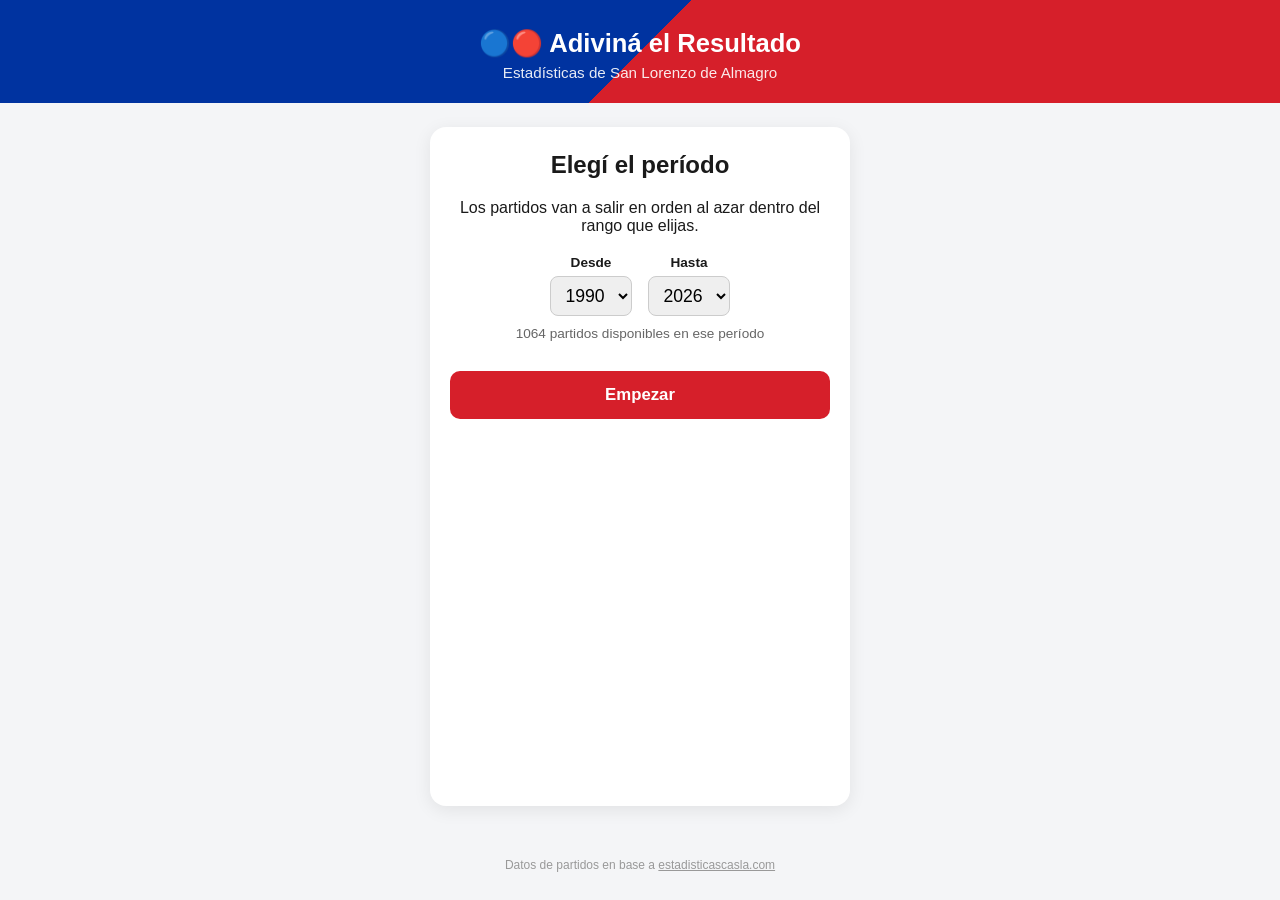
==== index.html @ 2fa3388e "Add files via upload" ====
<!DOCTYPE html>
<html lang="es">
<head>
<meta charset="UTF-8">
<meta name="viewport" content="width=device-width, initial-scale=1.0">
<title>Adiviná el Resultado - San Lorenzo</title>
<link rel="stylesheet" href="style.css">
</head>
<body>

<header>
  <h1>🔵🔴 Adiviná el Resultado</h1>
  <p class="subtitle">Estadísticas de San Lorenzo de Almagro</p>
</header>

<main>

  <!-- PANTALLA DE INICIO -->
  <section id="pantalla-inicio" class="pantalla">
    <h2>Elegí el período</h2>
    <p>Los partidos van a salir en orden al azar dentro del rango que elijas.</p>
    <div class="selector-anios">
      <label>
        Desde
        <select id="anio-desde"></select>
      </label>
      <label>
        Hasta
        <select id="anio-hasta"></select>
      </label>
    </div>
    <p id="cantidad-partidos" class="info-chica"></p>
    <button id="btn-empezar" class="btn-principal">Empezar</button>
  </section>

  <!-- PANTALLA DE JUEGO -->
  <section id="pantalla-juego" class="pantalla oculta">
    <div class="marcador-puntos">
      Racha actual: <span id="puntos">0</span>
    </div>

    <div class="tarjeta-partido">
      <p class="fecha" id="fecha-partido"></p>
      <p class="competicion" id="competicion-partido"></p>
      <div class="enfrentamiento">
        <div class="equipo">San Lorenzo</div>
        <div class="vs">vs</div>
        <div class="equipo" id="rival-partido"></div>
      </div>
      <p class="condicion" id="condicion-partido"></p>
    </div>

    <form id="form-prediccion" class="form-prediccion">
      <div class="inputs-marcador">
        <div class="input-equipo">
          <label>San Lorenzo</label>
          <input type="number" id="goles-sl" min="0" max="20" required inputmode="numeric">
        </div>
        <span class="guion">-</span>
        <div class="input-equipo">
          <label id="label-rival">Rival</label>
          <input type="number" id="goles-rival" min="0" max="20" required inputmode="numeric">
        </div>
      </div>
      <button type="submit" class="btn-principal">Adivinar</button>
    </form>

    <div id="resultado-feedback" class="feedback oculta"></div>
  </section>

  <!-- PANTALLA GAME OVER -->
  <section id="pantalla-fin" class="pantalla oculta">
    <h2>¡Fallaste! 😔</h2>
    <p>El resultado real fue:</p>
    <p class="resultado-real" id="resultado-real-fin"></p>
    <p class="puntaje-final">Racha final: <span id="puntos-fin"></span> partidos acertados</p>
    <button id="btn-reintentar" class="btn-principal">Jugar de nuevo</button>
  </section>

</main>

<footer>
  <p>Datos de partidos en base a <a href="https://estadisticascasla.com/" target="_blank" rel="noopener">estadisticascasla.com</a></p>
</footer>

<script src="script.js"></script>
</body>
</html>
---- style.css ----
:root {
  --azul: #0033a0;
  --rojo: #d61f2a;
  --fondo: #f4f5f7;
  --texto: #1a1a1a;
  --blanco: #ffffff;
}

* { box-sizing: border-box; }

body {
  margin: 0;
  font-family: -apple-system, BlinkMacSystemFont, "Segoe UI", Roboto, Arial, sans-serif;
  background: var(--fondo);
  color: var(--texto);
  min-height: 100vh;
  display: flex;
  flex-direction: column;
}

header {
  background: linear-gradient(135deg, var(--azul) 50%, var(--rojo) 50%);
  color: white;
  text-align: center;
  padding: 28px 16px 22px;
}

header h1 {
  margin: 0;
  font-size: 1.6rem;
}

.subtitle {
  margin: 6px 0 0;
  opacity: 0.9;
  font-size: 0.95rem;
}

main {
  flex: 1;
  display: flex;
  justify-content: center;
  padding: 24px 16px;
}

.pantalla {
  width: 100%;
  max-width: 420px;
  background: var(--blanco);
  border-radius: 16px;
  padding: 24px 20px;
  box-shadow: 0 4px 18px rgba(0,0,0,0.08);
  text-align: center;
}

.oculta { display: none; }

h2 { margin-top: 0; }

.selector-anios {
  display: flex;
  gap: 16px;
  justify-content: center;
  margin: 20px 0 8px;
}

.selector-anios label {
  display: flex;
  flex-direction: column;
  font-size: 0.85rem;
  font-weight: 600;
  gap: 6px;
}

select, input[type=number] {
  font-size: 1.1rem;
  padding: 8px 10px;
  border-radius: 8px;
  border: 1px solid #ccc;
  text-align: center;
}

.info-chica {
  font-size: 0.85rem;
  color: #666;
  margin: 10px 0 20px;
}

.btn-principal {
  background: var(--rojo);
  color: white;
  border: none;
  border-radius: 10px;
  padding: 14px 22px;
  font-size: 1.05rem;
  font-weight: 700;
  cursor: pointer;
  width: 100%;
  margin-top: 10px;
  transition: filter 0.15s;
}

.btn-principal:active { filter: brightness(0.9); }

.marcador-puntos {
  font-size: 1rem;
  font-weight: 700;
  color: var(--azul);
  margin-bottom: 16px;
}

.tarjeta-partido {
  background: var(--fondo);
  border-radius: 12px;
  padding: 18px;
  margin-bottom: 20px;
}

.fecha {
  font-size: 0.85rem;
  color: #666;
  margin: 0 0 2px;
}

.competicion {
  font-size: 0.8rem;
  color: #888;
  margin: 0 0 14px;
}

.enfrentamiento {
  display: flex;
  align-items: center;
  justify-content: center;
  gap: 14px;
  font-weight: 700;
  font-size: 1.05rem;
}

.vs {
  color: var(--rojo);
  font-size: 0.9rem;
}

.condicion {
  margin: 12px 0 0;
  font-size: 0.85rem;
  color: #666;
}

.inputs-marcador {
  display: flex;
  align-items: flex-end;
  justify-content: center;
  gap: 12px;
  margin-bottom: 18px;
}

.input-equipo {
  display: flex;
  flex-direction: column;
  gap: 6px;
}

.input-equipo label {
  font-size: 0.75rem;
  font-weight: 600;
}

.input-equipo input {
  width: 64px;
}

.guion {
  font-size: 1.4rem;
  font-weight: 700;
  padding-bottom: 8px;
}

.feedback {
  margin-top: 16px;
  font-weight: 700;
  font-size: 1.05rem;
}

.feedback.acierto { color: #1a8a3e; }
.feedback.error { color: var(--rojo); }

.resultado-real {
  font-size: 1.6rem;
  font-weight: 800;
  color: var(--azul);
  margin: 8px 0 4px;
}

.puntaje-final {
  font-size: 1rem;
  margin-bottom: 4px;
}

footer {
  text-align: center;
  font-size: 0.75rem;
  color: #999;
  padding: 16px;
}

footer a { color: #999; }
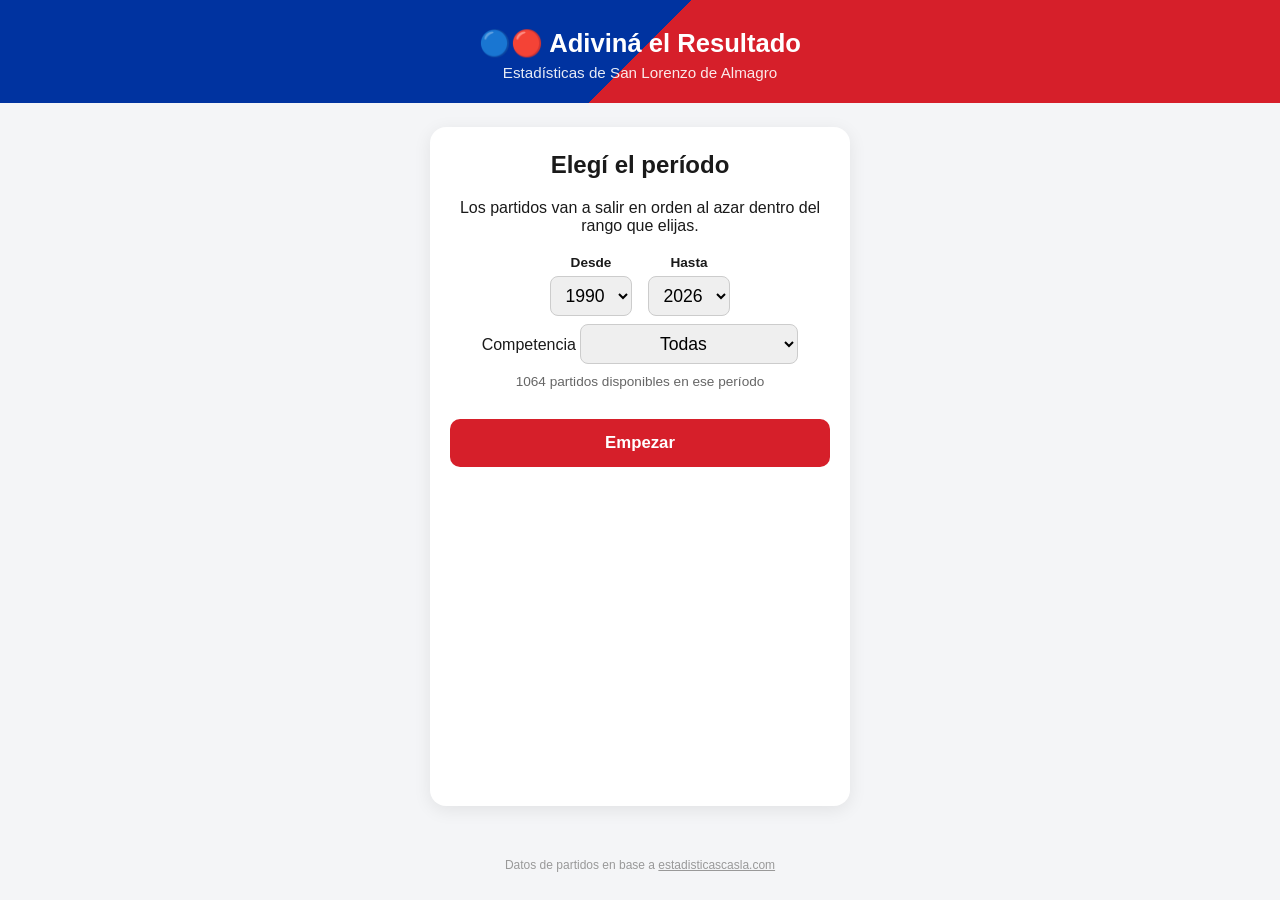
==== commit 2c2654f7: "Update index.html" ====
--- a/index.html
+++ b/index.html
@@ -7,14 +7,14 @@
 <link rel="stylesheet" href="style.css">
 </head>
 <body>
-
+ 
 <header>
   <h1>🔵🔴 Adiviná el Resultado</h1>
   <p class="subtitle">Estadísticas de San Lorenzo de Almagro</p>
 </header>
-
+ 
 <main>
-
+ 
   <!-- PANTALLA DE INICIO -->
   <section id="pantalla-inicio" class="pantalla">
     <h2>Elegí el período</h2>
@@ -29,45 +29,60 @@
         <select id="anio-hasta"></select>
       </label>
     </div>
+    <label class="selector-competicion">
+      Competencia
+      <select id="filtro-competicion">
+        <option value="todas">Todas</option>
+        <option value="liga">Liga Nacional</option>
+        <option value="copa">Copa Nacional</option>
+        <option value="internacional">Copas Internacionales</option>
+      </select>
+    </label>
     <p id="cantidad-partidos" class="info-chica"></p>
     <button id="btn-empezar" class="btn-principal">Empezar</button>
   </section>
-
+ 
   <!-- PANTALLA DE JUEGO -->
   <section id="pantalla-juego" class="pantalla oculta">
     <div class="marcador-puntos">
       Racha actual: <span id="puntos">0</span>
     </div>
-
+ 
     <div class="tarjeta-partido">
       <p class="fecha" id="fecha-partido"></p>
-      <p class="competicion" id="competicion-partido"></p>
+      <p class="torneo" id="competicion-partido"></p>
       <div class="enfrentamiento">
-        <div class="equipo">San Lorenzo</div>
+        <div class="equipo">
+          <img class="escudo" id="escudo-izquierda" src="" alt="">
+          <span id="nombre-izquierda"></span>
+        </div>
         <div class="vs">vs</div>
-        <div class="equipo" id="rival-partido"></div>
+        <div class="equipo">
+          <img class="escudo" id="escudo-derecha" src="" alt="">
+          <span id="nombre-derecha"></span>
+        </div>
       </div>
       <p class="condicion" id="condicion-partido"></p>
     </div>
-
+ 
     <form id="form-prediccion" class="form-prediccion">
       <div class="inputs-marcador">
         <div class="input-equipo">
-          <label>San Lorenzo</label>
-          <input type="number" id="goles-sl" min="0" max="20" required inputmode="numeric">
+          <label id="label-izquierda"></label>
+          <input type="number" id="goles-izquierda" min="0" max="20" required inputmode="numeric">
         </div>
         <span class="guion">-</span>
         <div class="input-equipo">
-          <label id="label-rival">Rival</label>
-          <input type="number" id="goles-rival" min="0" max="20" required inputmode="numeric">
+          <label id="label-derecha"></label>
+          <input type="number" id="goles-derecha" min="0" max="20" required inputmode="numeric">
         </div>
       </div>
       <button type="submit" class="btn-principal">Adivinar</button>
     </form>
-
+ 
     <div id="resultado-feedback" class="feedback oculta"></div>
   </section>
-
+ 
   <!-- PANTALLA GAME OVER -->
   <section id="pantalla-fin" class="pantalla oculta">
     <h2>¡Fallaste! 😔</h2>
@@ -76,13 +91,15 @@
     <p class="puntaje-final">Racha final: <span id="puntos-fin"></span> partidos acertados</p>
     <button id="btn-reintentar" class="btn-principal">Jugar de nuevo</button>
   </section>
-
+ 
 </main>
-
+ 
 <footer>
   <p>Datos de partidos en base a <a href="https://estadisticascasla.com/" target="_blank" rel="noopener">estadisticascasla.com</a></p>
 </footer>
-
+ 
 <script src="script.js"></script>
 </body>
 </html>
+
+
--- a/style.css
+++ b/style.css
@@ -122,19 +122,38 @@
   margin: 0 0 2px;
 }
 
-.competicion {
-  font-size: 0.8rem;
-  color: #888;
-  margin: 0 0 14px;
+.torneo {
+  font-size: 0.85rem;
+  color: var(--azul);
+  font-weight: 700;
+  margin: 0 0 16px;
 }
 
 .enfrentamiento {
   display: flex;
   align-items: center;
   justify-content: center;
-  gap: 14px;
-  font-weight: 700;
-  font-size: 1.05rem;
+  gap: 18px;
+  font-weight: 700;
+  font-size: 1rem;
+}
+
+.enfrentamiento .equipo {
+  display: flex;
+  flex-direction: column;
+  align-items: center;
+  gap: 6px;
+  max-width: 110px;
+}
+
+.escudo {
+  width: 48px;
+  height: 48px;
+  object-fit: contain;
+}
+
+.escudo:not([src]), .escudo[src=""] {
+  visibility: hidden;
 }
 
 .vs {
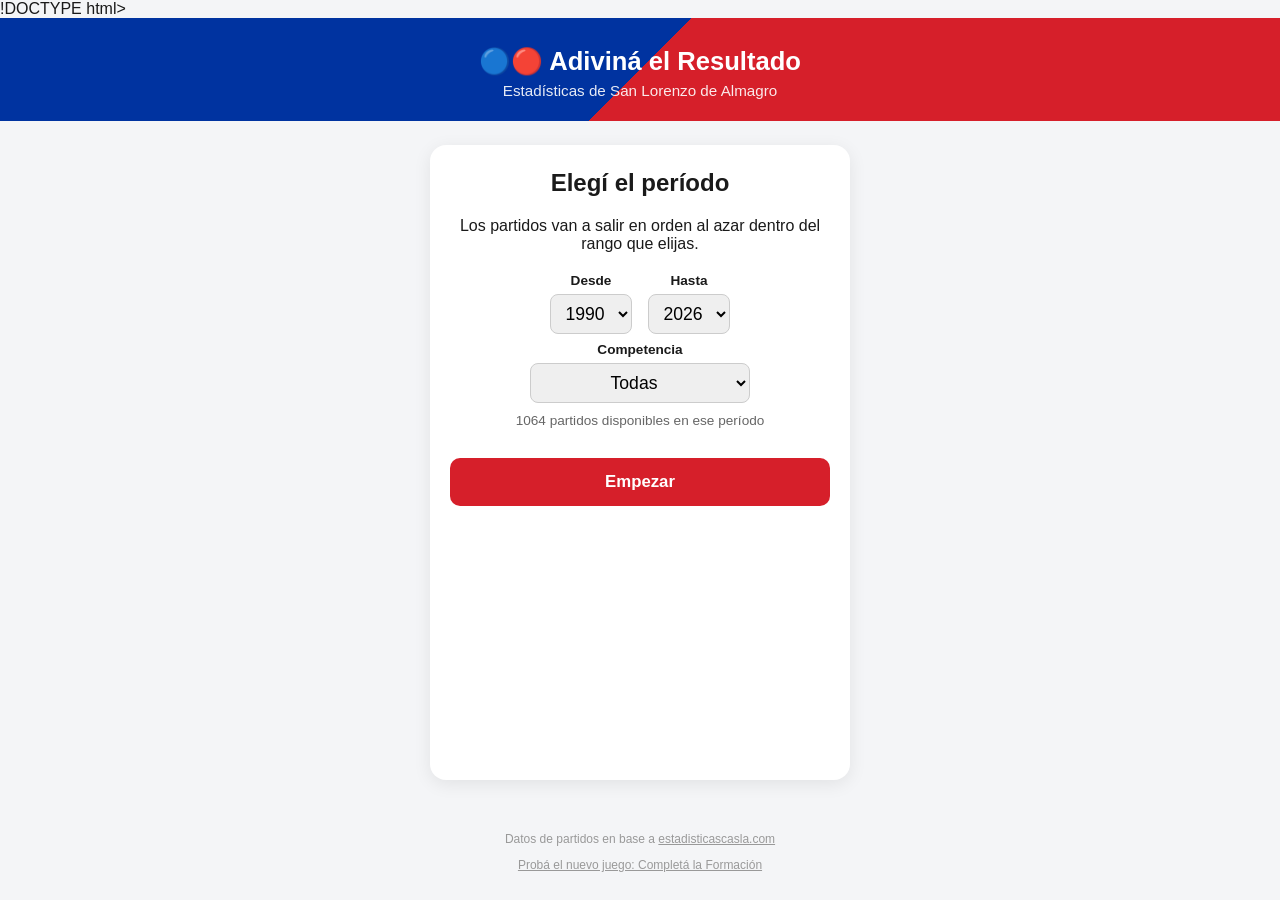
==== commit d2cb54d1: "Fix DOCTYPE declaration and update footer content" ====
--- a/index.html
+++ b/index.html
@@ -1,4 +1,4 @@
-<!DOCTYPE html>
+!DOCTYPE html>
 <html lang="es">
 <head>
 <meta charset="UTF-8">
@@ -96,10 +96,10 @@
  
 <footer>
   <p>Datos de partidos en base a <a href="https://estadisticascasla.com/" target="_blank" rel="noopener">estadisticascasla.com</a></p>
+  <p><a href="formacion.html">Probá el nuevo juego: Completá la Formación</a></p>
 </footer>
  
 <script src="script.js"></script>
 </body>
 </html>
 
-
--- a/style.css
+++ b/style.css
@@ -5,9 +5,9 @@
   --texto: #1a1a1a;
   --blanco: #ffffff;
 }
-
+ 
 * { box-sizing: border-box; }
-
+ 
 body {
   margin: 0;
   font-family: -apple-system, BlinkMacSystemFont, "Segoe UI", Roboto, Arial, sans-serif;
@@ -17,32 +17,32 @@
   display: flex;
   flex-direction: column;
 }
-
+ 
 header {
   background: linear-gradient(135deg, var(--azul) 50%, var(--rojo) 50%);
   color: white;
   text-align: center;
   padding: 28px 16px 22px;
 }
-
+ 
 header h1 {
   margin: 0;
   font-size: 1.6rem;
 }
-
+ 
 .subtitle {
   margin: 6px 0 0;
   opacity: 0.9;
   font-size: 0.95rem;
 }
-
+ 
 main {
   flex: 1;
   display: flex;
   justify-content: center;
   padding: 24px 16px;
 }
-
+ 
 .pantalla {
   width: 100%;
   max-width: 420px;
@@ -52,26 +52,32 @@
   box-shadow: 0 4px 18px rgba(0,0,0,0.08);
   text-align: center;
 }
-
+ 
 .oculta { display: none; }
-
+ 
 h2 { margin-top: 0; }
-
+ 
 .selector-anios {
   display: flex;
   gap: 16px;
   justify-content: center;
   margin: 20px 0 8px;
 }
-
-.selector-anios label {
+ 
+.selector-anios label,
+.selector-competicion {
   display: flex;
   flex-direction: column;
   font-size: 0.85rem;
   font-weight: 600;
   gap: 6px;
 }
-
+ 
+.selector-competicion {
+  max-width: 220px;
+  margin: 0 auto 8px;
+}
+ 
 select, input[type=number] {
   font-size: 1.1rem;
   padding: 8px 10px;
@@ -79,13 +85,13 @@
   border: 1px solid #ccc;
   text-align: center;
 }
-
+ 
 .info-chica {
   font-size: 0.85rem;
   color: #666;
   margin: 10px 0 20px;
 }
-
+ 
 .btn-principal {
   background: var(--rojo);
   color: white;
@@ -99,36 +105,36 @@
   margin-top: 10px;
   transition: filter 0.15s;
 }
-
+ 
 .btn-principal:active { filter: brightness(0.9); }
-
+ 
 .marcador-puntos {
   font-size: 1rem;
   font-weight: 700;
   color: var(--azul);
   margin-bottom: 16px;
 }
-
+ 
 .tarjeta-partido {
   background: var(--fondo);
   border-radius: 12px;
   padding: 18px;
   margin-bottom: 20px;
 }
-
+ 
 .fecha {
   font-size: 0.85rem;
   color: #666;
   margin: 0 0 2px;
 }
-
+ 
 .torneo {
   font-size: 0.85rem;
   color: var(--azul);
   font-weight: 700;
   margin: 0 0 16px;
 }
-
+ 
 .enfrentamiento {
   display: flex;
   align-items: center;
@@ -137,7 +143,7 @@
   font-weight: 700;
   font-size: 1rem;
 }
-
+ 
 .enfrentamiento .equipo {
   display: flex;
   flex-direction: column;
@@ -145,28 +151,24 @@
   gap: 6px;
   max-width: 110px;
 }
-
+ 
 .escudo {
   width: 48px;
   height: 48px;
   object-fit: contain;
 }
-
-.escudo:not([src]), .escudo[src=""] {
-  visibility: hidden;
-}
-
+ 
 .vs {
   color: var(--rojo);
   font-size: 0.9rem;
 }
-
+ 
 .condicion {
   margin: 12px 0 0;
   font-size: 0.85rem;
   color: #666;
 }
-
+ 
 .inputs-marcador {
   display: flex;
   align-items: flex-end;
@@ -174,54 +176,54 @@
   gap: 12px;
   margin-bottom: 18px;
 }
-
+ 
 .input-equipo {
   display: flex;
   flex-direction: column;
   gap: 6px;
 }
-
+ 
 .input-equipo label {
   font-size: 0.75rem;
   font-weight: 600;
 }
-
+ 
 .input-equipo input {
   width: 64px;
 }
-
+ 
 .guion {
   font-size: 1.4rem;
   font-weight: 700;
   padding-bottom: 8px;
 }
-
+ 
 .feedback {
   margin-top: 16px;
   font-weight: 700;
   font-size: 1.05rem;
 }
-
+ 
 .feedback.acierto { color: #1a8a3e; }
 .feedback.error { color: var(--rojo); }
-
+ 
 .resultado-real {
   font-size: 1.6rem;
   font-weight: 800;
   color: var(--azul);
   margin: 8px 0 4px;
 }
-
+ 
 .puntaje-final {
   font-size: 1rem;
   margin-bottom: 4px;
 }
-
+ 
 footer {
   text-align: center;
   font-size: 0.75rem;
   color: #999;
   padding: 16px;
 }
-
+ 
 footer a { color: #999; }
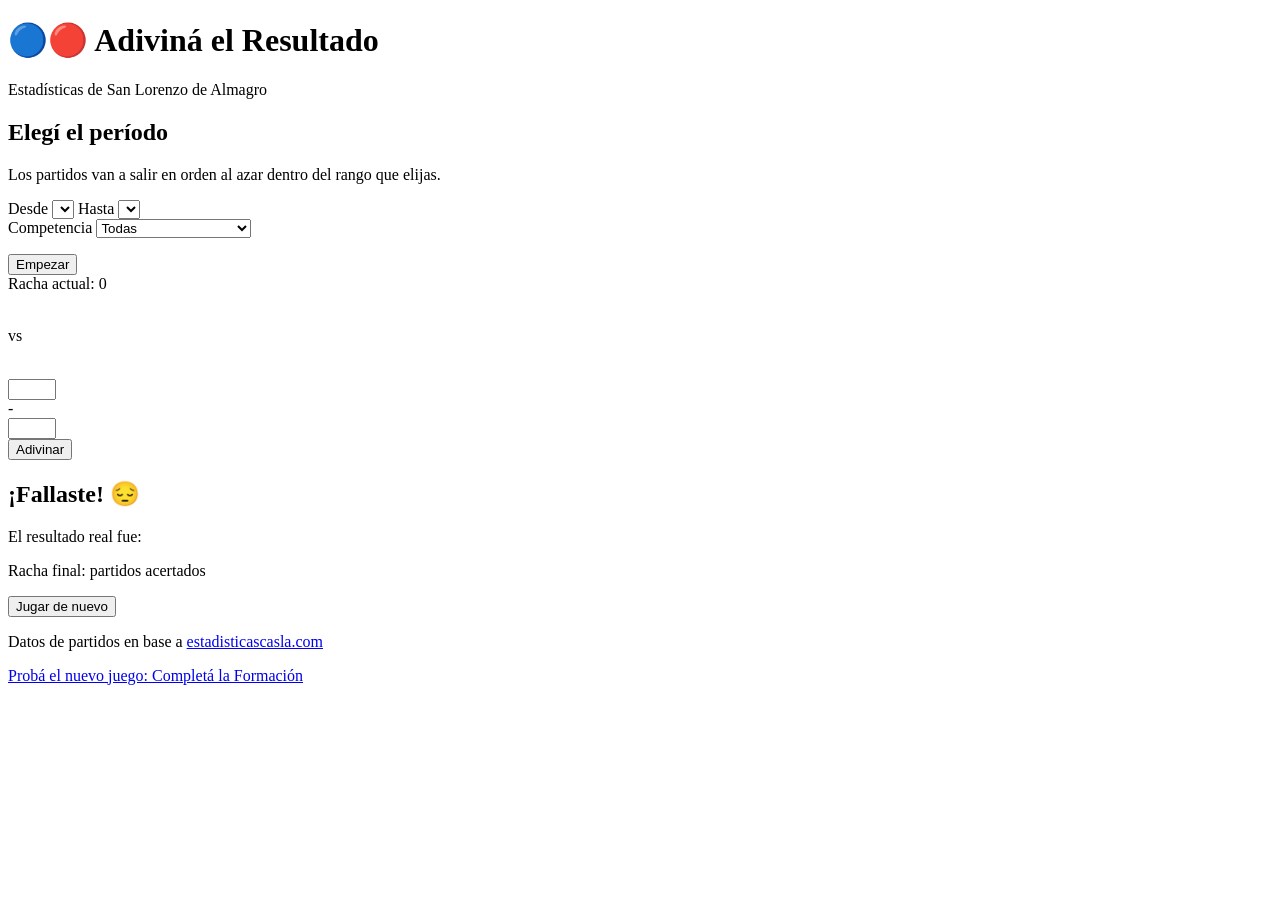
==== commit f22fd298: "Rename index (2).html to index.html" ====
--- a/index.html
+++ b/index.html
@@ -1,4 +1,4 @@
-!DOCTYPE html>
+<!DOCTYPE html>
 <html lang="es">
 <head>
 <meta charset="UTF-8">
@@ -7,14 +7,14 @@
 <link rel="stylesheet" href="style.css">
 </head>
 <body>
- 
+
 <header>
   <h1>🔵🔴 Adiviná el Resultado</h1>
   <p class="subtitle">Estadísticas de San Lorenzo de Almagro</p>
 </header>
- 
+
 <main>
- 
+
   <!-- PANTALLA DE INICIO -->
   <section id="pantalla-inicio" class="pantalla">
     <h2>Elegí el período</h2>
@@ -41,13 +41,13 @@
     <p id="cantidad-partidos" class="info-chica"></p>
     <button id="btn-empezar" class="btn-principal">Empezar</button>
   </section>
- 
+
   <!-- PANTALLA DE JUEGO -->
   <section id="pantalla-juego" class="pantalla oculta">
     <div class="marcador-puntos">
       Racha actual: <span id="puntos">0</span>
     </div>
- 
+
     <div class="tarjeta-partido">
       <p class="fecha" id="fecha-partido"></p>
       <p class="torneo" id="competicion-partido"></p>
@@ -64,7 +64,7 @@
       </div>
       <p class="condicion" id="condicion-partido"></p>
     </div>
- 
+
     <form id="form-prediccion" class="form-prediccion">
       <div class="inputs-marcador">
         <div class="input-equipo">
@@ -79,10 +79,10 @@
       </div>
       <button type="submit" class="btn-principal">Adivinar</button>
     </form>
- 
+
     <div id="resultado-feedback" class="feedback oculta"></div>
   </section>
- 
+
   <!-- PANTALLA GAME OVER -->
   <section id="pantalla-fin" class="pantalla oculta">
     <h2>¡Fallaste! 😔</h2>
@@ -91,15 +91,14 @@
     <p class="puntaje-final">Racha final: <span id="puntos-fin"></span> partidos acertados</p>
     <button id="btn-reintentar" class="btn-principal">Jugar de nuevo</button>
   </section>
- 
+
 </main>
- 
+
 <footer>
   <p>Datos de partidos en base a <a href="https://estadisticascasla.com/" target="_blank" rel="noopener">estadisticascasla.com</a></p>
   <p><a href="formacion.html">Probá el nuevo juego: Completá la Formación</a></p>
 </footer>
- 
+
 <script src="script.js"></script>
 </body>
 </html>
-
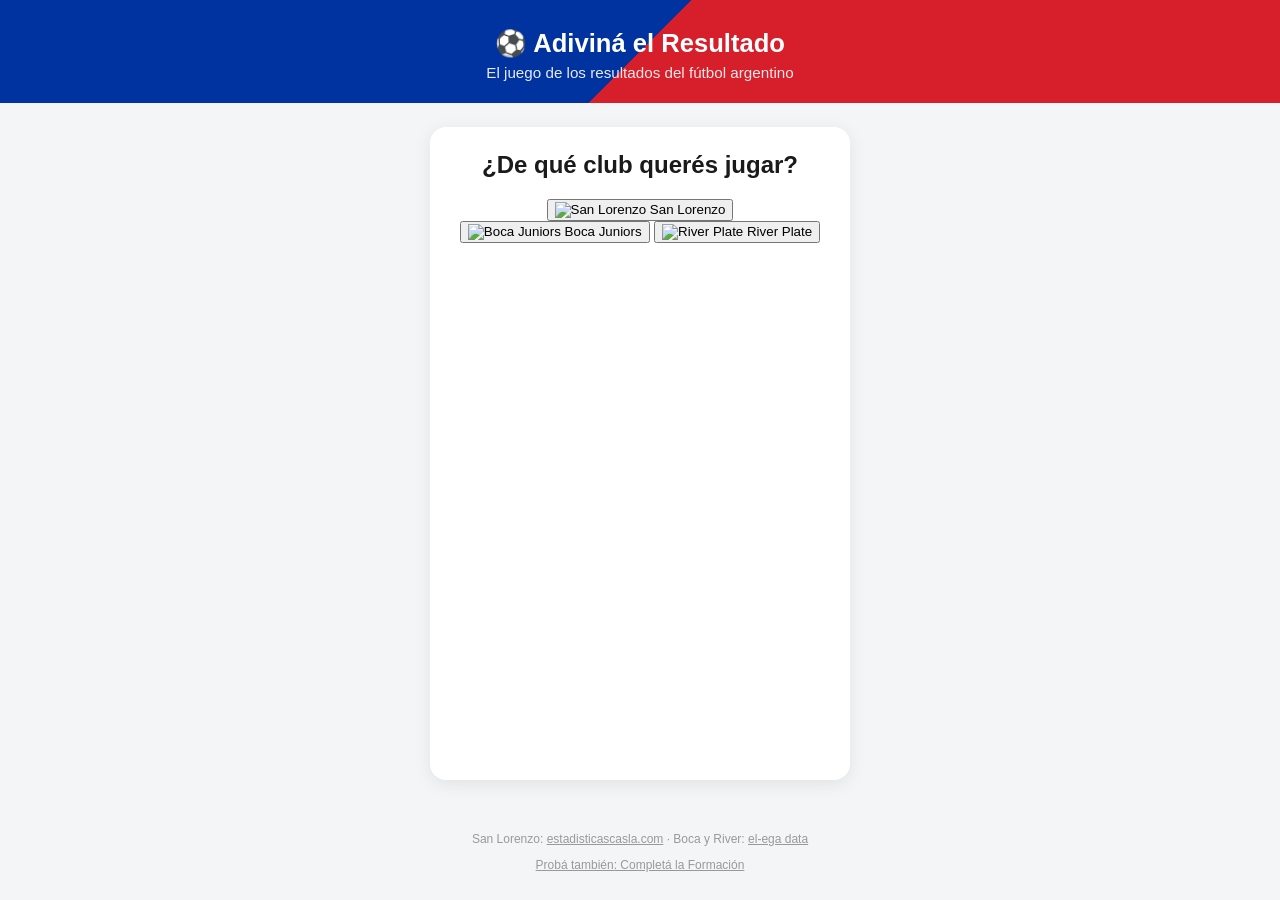
==== commit fe7df695: "Update index.html" ====
--- a/index.html
+++ b/index.html
@@ -3,20 +3,40 @@
 <head>
 <meta charset="UTF-8">
 <meta name="viewport" content="width=device-width, initial-scale=1.0">
-<title>Adiviná el Resultado - San Lorenzo</title>
+<title>Adiviná el Resultado</title>
 <link rel="stylesheet" href="style.css">
 </head>
 <body>
-
+ 
 <header>
-  <h1>🔵🔴 Adiviná el Resultado</h1>
-  <p class="subtitle">Estadísticas de San Lorenzo de Almagro</p>
+  <h1>⚽ Adiviná el Resultado</h1>
+  <p class="subtitle">El juego de los resultados del fútbol argentino</p>
 </header>
-
+ 
 <main>
-
+ 
+  <!-- PANTALLA ELEGIR CLUB -->
+  <section id="pantalla-club" class="pantalla">
+    <h2>¿De qué club querés jugar?</h2>
+    <div class="selector-clubes">
+      <button class="btn-club" data-club="san-lorenzo" data-archivo="partidos.json">
+        <img src="https://assets.football-logos.cc/logos/argentina/1500x1500/san-lorenzo-de-almagro.a0e4e931.png" alt="San Lorenzo">
+        <span>San Lorenzo</span>
+      </button>
+      <button class="btn-club" data-club="boca" data-archivo="boca_partidos.json">
+        <img src="https://assets.football-logos.cc/logos/argentina/1500x1500/boca-juniors.009a4e59.png" alt="Boca Juniors">
+        <span>Boca Juniors</span>
+      </button>
+      <button class="btn-club" data-club="river" data-archivo="river_partidos.json">
+        <img src="https://assets.football-logos.cc/logos/argentina/1500x1500/river-plate.1ac01d84.png" alt="River Plate">
+        <span>River Plate</span>
+      </button>
+    </div>
+  </section>
+ 
   <!-- PANTALLA DE INICIO -->
-  <section id="pantalla-inicio" class="pantalla">
+  <section id="pantalla-inicio" class="pantalla oculta">
+    <button id="btn-volver-club" class="btn-secundario">← Cambiar club</button>
     <h2>Elegí el período</h2>
     <p>Los partidos van a salir en orden al azar dentro del rango que elijas.</p>
     <div class="selector-anios">
@@ -41,13 +61,13 @@
     <p id="cantidad-partidos" class="info-chica"></p>
     <button id="btn-empezar" class="btn-principal">Empezar</button>
   </section>
-
+ 
   <!-- PANTALLA DE JUEGO -->
   <section id="pantalla-juego" class="pantalla oculta">
     <div class="marcador-puntos">
       Racha actual: <span id="puntos">0</span>
     </div>
-
+ 
     <div class="tarjeta-partido">
       <p class="fecha" id="fecha-partido"></p>
       <p class="torneo" id="competicion-partido"></p>
@@ -64,7 +84,7 @@
       </div>
       <p class="condicion" id="condicion-partido"></p>
     </div>
-
+ 
     <form id="form-prediccion" class="form-prediccion">
       <div class="inputs-marcador">
         <div class="input-equipo">
@@ -79,10 +99,10 @@
       </div>
       <button type="submit" class="btn-principal">Adivinar</button>
     </form>
-
+ 
     <div id="resultado-feedback" class="feedback oculta"></div>
   </section>
-
+ 
   <!-- PANTALLA GAME OVER -->
   <section id="pantalla-fin" class="pantalla oculta">
     <h2>¡Fallaste! 😔</h2>
@@ -90,15 +110,17 @@
     <p class="resultado-real" id="resultado-real-fin"></p>
     <p class="puntaje-final">Racha final: <span id="puntos-fin"></span> partidos acertados</p>
     <button id="btn-reintentar" class="btn-principal">Jugar de nuevo</button>
+    <button id="btn-cambiar-club" class="btn-secundario">Cambiar club</button>
   </section>
-
+ 
 </main>
-
+ 
 <footer>
-  <p>Datos de partidos en base a <a href="https://estadisticascasla.com/" target="_blank" rel="noopener">estadisticascasla.com</a></p>
-  <p><a href="formacion.html">Probá el nuevo juego: Completá la Formación</a></p>
+  <p>San Lorenzo: <a href="https://estadisticascasla.com/" target="_blank" rel="noopener">estadisticascasla.com</a> · Boca y River: <a href="https://el-ega.github.io/data/" target="_blank" rel="noopener">el-ega data</a></p>
+  <p><a href="formacion.html">Probá también: Completá la Formación</a></p>
 </footer>
-
+ 
 <script src="script.js"></script>
 </body>
 </html>
+ 
--- a/style.css
+++ b/style.css
@@ -0,0 +1,266 @@
+:root {
+  --azul: #0033a0;
+  --rojo: #d61f2a;
+  --fondo: #f4f5f7;
+  --texto: #1a1a1a;
+  --blanco: #ffffff;
+}
+
+* { box-sizing: border-box; }
+
+body {
+  margin: 0;
+  font-family: -apple-system, BlinkMacSystemFont, "Segoe UI", Roboto, Arial, sans-serif;
+  background: var(--fondo);
+  color: var(--texto);
+  min-height: 100vh;
+  display: flex;
+  flex-direction: column;
+}
+
+header {
+  background: linear-gradient(135deg, var(--azul) 50%, var(--rojo) 50%);
+  color: white;
+  text-align: center;
+  padding: 28px 16px 22px;
+}
+
+header h1 {
+  margin: 0;
+  font-size: 1.6rem;
+}
+
+.subtitle {
+  margin: 6px 0 0;
+  opacity: 0.9;
+  font-size: 0.95rem;
+}
+
+main {
+  flex: 1;
+  display: flex;
+  justify-content: center;
+  padding: 24px 16px;
+}
+
+.pantalla {
+  width: 100%;
+  max-width: 420px;
+  background: var(--blanco);
+  border-radius: 16px;
+  padding: 24px 20px;
+  box-shadow: 0 4px 18px rgba(0,0,0,0.08);
+  text-align: center;
+}
+
+.oculta { display: none; }
+
+h2 { margin-top: 0; }
+
+.selector-anios {
+  display: flex;
+  gap: 16px;
+  justify-content: center;
+  margin: 20px 0 8px;
+}
+
+.pool-jugadores {
+  display: flex;
+  flex-wrap: wrap;
+  gap: 8px;
+  justify-content: center;
+  margin: 16px 0;
+}
+
+.chip-jugador {
+  background: var(--fondo);
+  border: 2px solid #ddd;
+  border-radius: 20px;
+  padding: 8px 14px;
+  font-size: 0.85rem;
+  cursor: pointer;
+  transition: all 0.15s;
+}
+
+.chip-jugador.seleccionado {
+  background: var(--azul);
+  color: white;
+  border-color: var(--azul);
+}
+
+.lista-formacion {
+  text-align: left;
+  max-width: 280px;
+  margin: 0 auto 16px;
+  padding-left: 20px;
+  font-size: 0.9rem;
+}
+
+.btn-principal:disabled {
+  opacity: 0.5;
+  cursor: not-allowed;
+}
+
+.selector-anios label,
+.selector-competicion {
+  display: flex;
+  flex-direction: column;
+  font-size: 0.85rem;
+  font-weight: 600;
+  gap: 6px;
+}
+
+.selector-competicion {
+  max-width: 220px;
+  margin: 0 auto 8px;
+}
+
+select, input[type=number] {
+  font-size: 1.1rem;
+  padding: 8px 10px;
+  border-radius: 8px;
+  border: 1px solid #ccc;
+  text-align: center;
+}
+
+.info-chica {
+  font-size: 0.85rem;
+  color: #666;
+  margin: 10px 0 20px;
+}
+
+.btn-principal {
+  background: var(--rojo);
+  color: white;
+  border: none;
+  border-radius: 10px;
+  padding: 14px 22px;
+  font-size: 1.05rem;
+  font-weight: 700;
+  cursor: pointer;
+  width: 100%;
+  margin-top: 10px;
+  transition: filter 0.15s;
+}
+
+.btn-principal:active { filter: brightness(0.9); }
+
+.marcador-puntos {
+  font-size: 1rem;
+  font-weight: 700;
+  color: var(--azul);
+  margin-bottom: 16px;
+}
+
+.tarjeta-partido {
+  background: var(--fondo);
+  border-radius: 12px;
+  padding: 18px;
+  margin-bottom: 20px;
+}
+
+.fecha {
+  font-size: 0.85rem;
+  color: #666;
+  margin: 0 0 2px;
+}
+
+.torneo {
+  font-size: 0.85rem;
+  color: var(--azul);
+  font-weight: 700;
+  margin: 0 0 16px;
+}
+
+.enfrentamiento {
+  display: flex;
+  align-items: center;
+  justify-content: center;
+  gap: 18px;
+  font-weight: 700;
+  font-size: 1rem;
+}
+
+.enfrentamiento .equipo {
+  display: flex;
+  flex-direction: column;
+  align-items: center;
+  gap: 6px;
+  max-width: 110px;
+}
+
+.escudo {
+  width: 48px;
+  height: 48px;
+  object-fit: contain;
+}
+
+.vs {
+  color: var(--rojo);
+  font-size: 0.9rem;
+}
+
+.condicion {
+  margin: 12px 0 0;
+  font-size: 0.85rem;
+  color: #666;
+}
+
+.inputs-marcador {
+  display: flex;
+  align-items: flex-end;
+  justify-content: center;
+  gap: 12px;
+  margin-bottom: 18px;
+}
+
+.input-equipo {
+  display: flex;
+  flex-direction: column;
+  gap: 6px;
+}
+
+.input-equipo label {
+  font-size: 0.75rem;
+  font-weight: 600;
+}
+
+.input-equipo input {
+  width: 64px;
+}
+
+.guion {
+  font-size: 1.4rem;
+  font-weight: 700;
+  padding-bottom: 8px;
+}
+
+.feedback {
+  margin-top: 16px;
+  font-weight: 700;
+  font-size: 1.05rem;
+}
+
+.feedback.acierto { color: #1a8a3e; }
+.feedback.error { color: var(--rojo); }
+
+.resultado-real {
+  font-size: 1.6rem;
+  font-weight: 800;
+  color: var(--azul);
+  margin: 8px 0 4px;
+}
+
+.puntaje-final {
+  font-size: 1rem;
+  margin-bottom: 4px;
+}
+
+footer {
+  text-align: center;
+  font-size: 0.75rem;
+  color: #999;
+  padding: 16px;
+}
+
+footer a { color: #999; }
